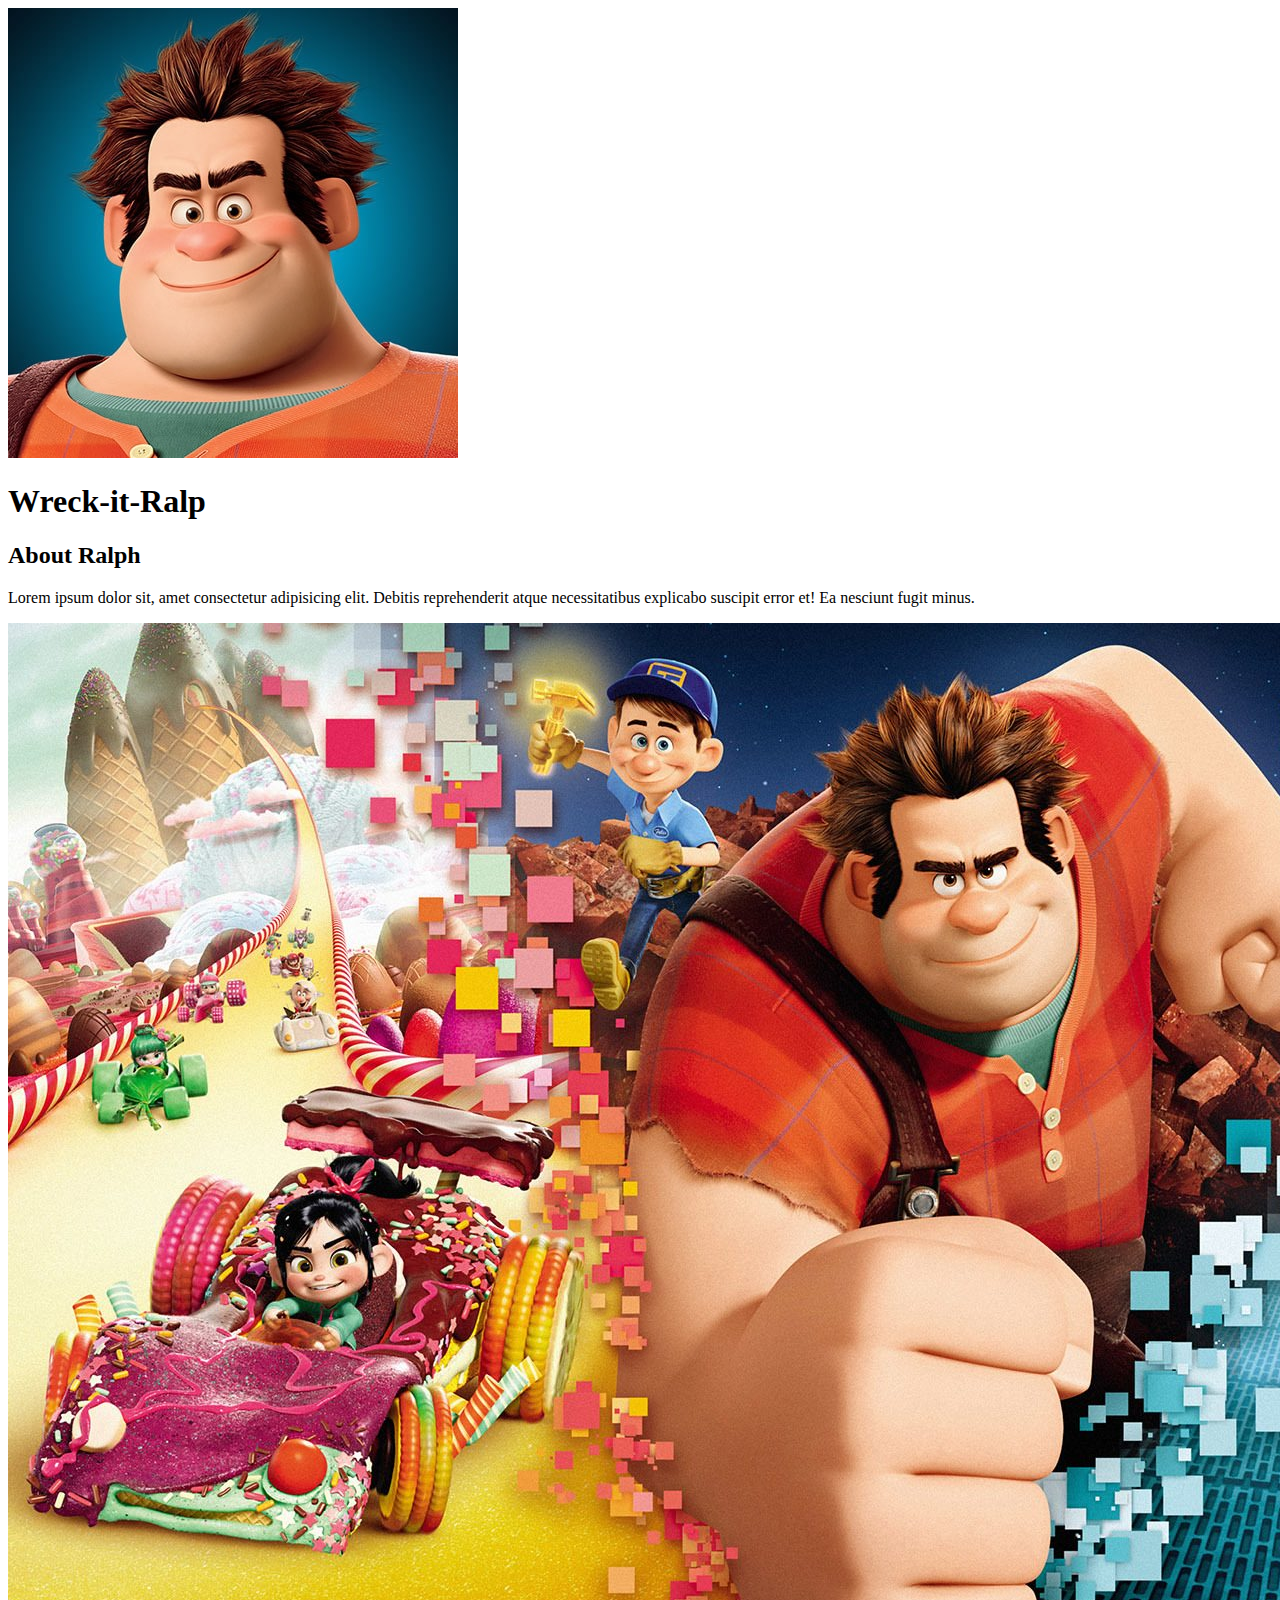
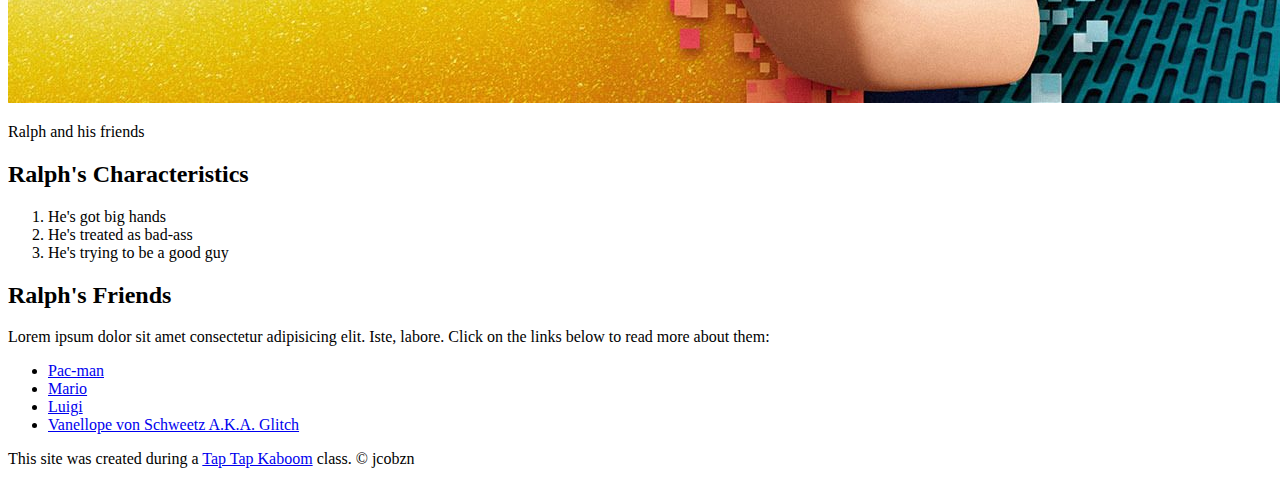
==== index.html @ 579e0207 "Moved index.html file from css folder til root" ====
<!DOCTYPE html>
<html lang="en">
<head>
    <meta charset="UTF-8">
    <meta name="viewport" content="width=device-width, initial-scale=1.0">
    <title>Wreck-it-Ralph</title>
    <link rel="icon" href="../images/ralph-avatar.jpg">
</head>
<body>
    
    <!-- Header element-->
    <header>
        <img src="../images/ralph-avatar.jpg" alt="">
        <h1>Wreck-it-Ralp</h1>
    </header>
    
    <!-- Main element -->
    <main>
        <h2>About Ralph</h2>
        <p>Lorem ipsum dolor sit, amet consectetur adipisicing elit. Debitis reprehenderit atque necessitatibus explicabo suscipit error et! Ea nesciunt fugit minus.</p>
        <img src="../images/ralph-big.jpg" alt="">
        <p>Ralph and his friends</p>

        <!-- Characteristics -->
        <h2>Ralph's Characteristics</h2>
        <ol>
            <li>He's got big hands</li>
            <li>He's treated as bad-ass</li>
            <li>He's trying to be a good guy</li>
        </ol>

        <!-- Friends -->
        <h2>Ralph's Friends</h2>
        <p>Lorem ipsum dolor sit amet consectetur adipisicing
            elit. Iste, labore. Click on the links below to read more about them:</p>
        <ul>
            <li><a target="blank" href="https://en.wikipedia.org/wiki/Pac-Man">
            Pac-man</a></li>
            <li><a target="blank" href="https://en.wikipedia.org/wiki/Mario">
            Mario</a></li>
            <li><a target="blank" href="https://en.wikipedia.org/wiki/Luigi">
            Luigi</a></li>
            <li><a target="blank" href="https://disney.fandom.com/wiki/Vanellope_von_Schweetz">
            Vanellope von Schweetz A.K.A. Glitch</a></li>
        </ul>
    </main>
    
    <!-- Footer element -->
    <footer>
        <p>This site was created during a <a target="blank" href="https://taptapkaboom.com">
            Tap Tap Kaboom</a> class. &copy; jcobzn</p>
    </footer>
    
</body>
</html>
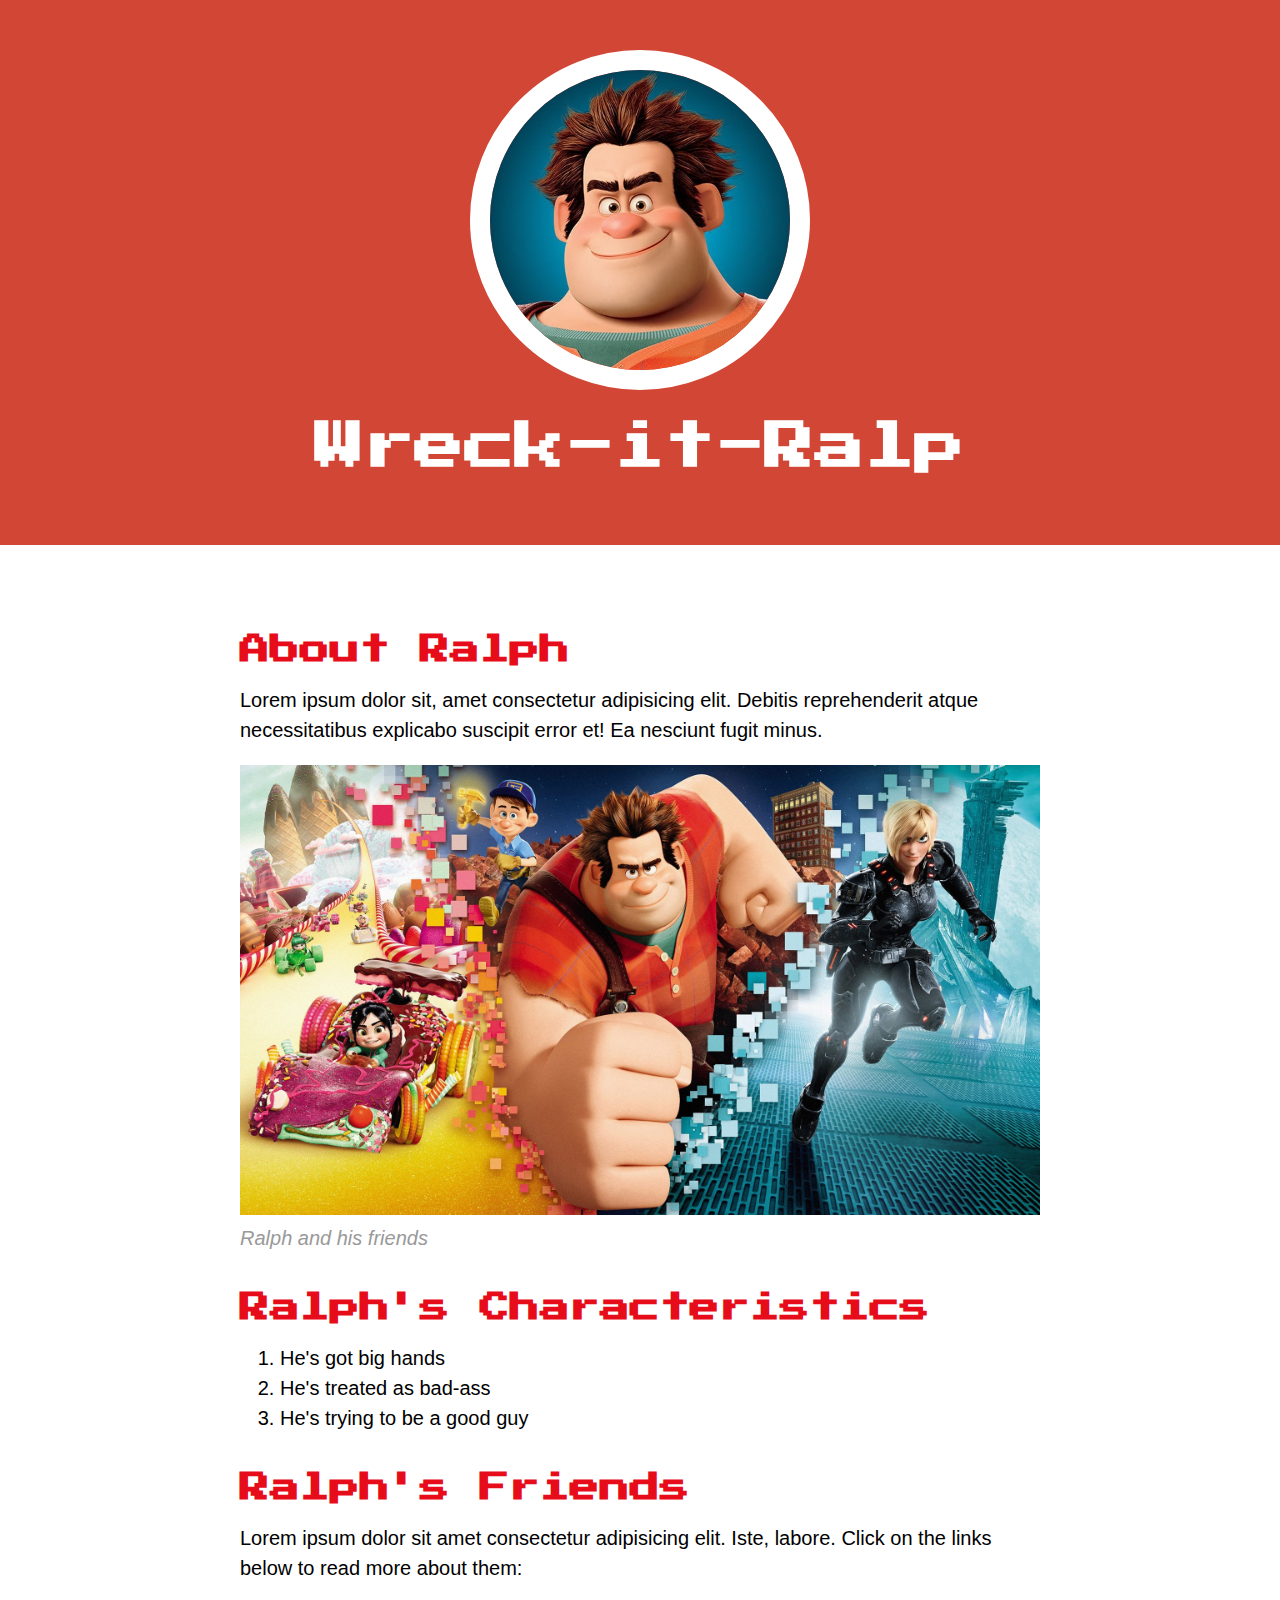
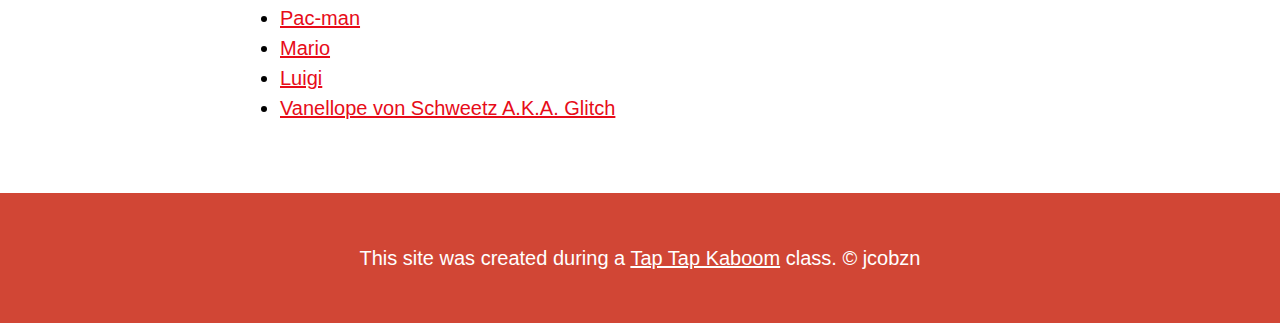
==== commit 4ff41ddf: "Wrote the css for the character's website (and changed some HTML)" ====
--- a/index.html
+++ b/index.html
@@ -4,13 +4,15 @@
     <meta charset="UTF-8">
     <meta name="viewport" content="width=device-width, initial-scale=1.0">
     <title>Wreck-it-Ralph</title>
-    <link rel="icon" href="../images/ralph-avatar.jpg">
+    <link rel="icon" href="images/ralph-avatar.jpg">
+    <link href="https://fonts.googleapis.com/css2?family=Press+Start+2P&display=swap" rel="stylesheet">
+    <link rel="stylesheet" type="text/css" href="css/hero.css">
 </head>
 <body>
     
     <!-- Header element-->
     <header>
-        <img src="../images/ralph-avatar.jpg" alt="">
+        <img src="images/ralph-avatar.jpg" alt="">
         <h1>Wreck-it-Ralp</h1>
     </header>
     
@@ -18,8 +20,8 @@
     <main>
         <h2>About Ralph</h2>
         <p>Lorem ipsum dolor sit, amet consectetur adipisicing elit. Debitis reprehenderit atque necessitatibus explicabo suscipit error et! Ea nesciunt fugit minus.</p>
-        <img src="../images/ralph-big.jpg" alt="">
-        <p>Ralph and his friends</p>
+        <img src="images/ralph-big.jpg" alt="">
+        <p class="caption">Ralph and his friends</p>
 
         <!-- Characteristics -->
         <h2>Ralph's Characteristics</h2>
--- a/css/hero.css
+++ b/css/hero.css
@@ -0,0 +1,69 @@
+
+body {
+     margin: 0;
+     font-family: 'Helvetica', 'Arial', sans-serif;
+     font-size: 20px;
+     line-height: 30px;
+}
+
+header {
+    background-color: #d14635;
+    text-align-last: center;
+    padding: 50px;
+}
+h1, h2 {
+    font-family: 'Press Start 2P', cursive;
+}
+header h1 {
+    color: white;
+    font-size: 50px;
+}
+header img {
+    border-radius: 170px;
+    width: 300px;
+    border: 20px solid white;
+}
+
+main {
+    max-width: 800px;
+    margin: 0 auto;
+    padding: 50px 20px;
+}
+main img {
+    max-width: 100%;
+}
+h2 {
+    font-size: 30px;
+    color: #e70c19;
+    margin: 40px 0 10px;
+}
+a {
+    color: #e70c19;
+}
+a:hover {
+    color: white;
+    background-color: #483a94;
+}
+
+footer {
+    background-color: #d14635;
+    text-align-last: center;
+    color: white;
+    padding: 50px;
+}
+footer p {
+    margin: 0;
+}
+footer a {
+    color: white;
+}
+footer a:hover {
+    opacity: .5;
+    background-color: transparent;
+}
+
+p.caption {
+    color: #999999;
+    font-style: italic;
+    margin-top: 0;
+}